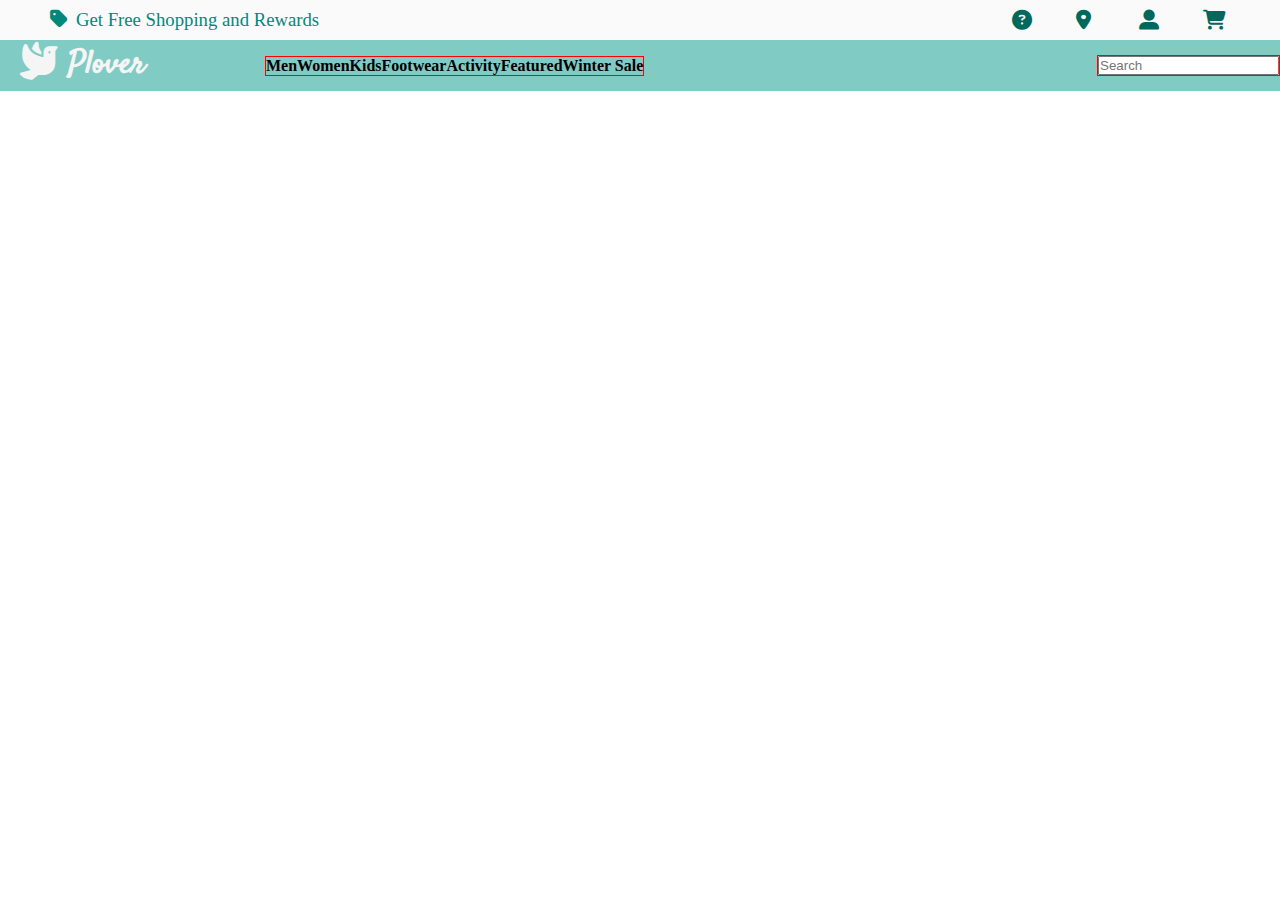
==== Plover_project/index.html @ 7c1df2ad "project 1 day submition" ====
<!DOCTYPE html>
<html lang="en">
<head>
    <meta charset="UTF-8">
    <meta http-equiv="X-UA-Compatible" content="IE=edge">
    <meta name="viewport" content="width=device-width, initial-scale=1.0">
    <title></title>
    <link rel="stylesheet" href="https://cdnjs.cloudflare.com/ajax/libs/font-awesome/6.2.1/css/all.min.css">
    <link rel="stylesheet" href="./style.css">
</head>
<body>
    <div class="nav">    
   <div>
    <i class="fa-solid fa-tag"></i>
    <h3>Get Free Shopping and Rewards</h3>
   </div>
    <div>
        <i class="fa-solid fa-circle-question"></i>
        <i class="fa-sharp fa-solid fa-location-dot"></i>
        <i class="fa-solid fa-user-large"></i>
        <i class="fa-solid fa-cart-shopping"></i>
    </div>
</div>
<div class="logo">
    <div>
        <i class="fa-solid fa-dove"></i>
        <h1>Plover</h1>
    </div>
    <div class="mid">
        <div>
            <h4>Men</h4>
            <h4>Women</h4>
            <h4>Kids</h4>
            <h4>Footwear</h4>
            <h4>Activity</h4>
            <h4>Featured</h4>
            <h4>Winter Sale</h4>
        </div>
        <div>
            <input type="text" placeholder="Search">
        </div>
    </div>
</div>
    

</body>
</html>
---- Plover_project/style.css ----
@import url('https://fonts.googleapis.com/css2?family=Anton&family=Poppins:wght@800&family=Rowdies:wght@300&family=Satisfy&display=swap');
*{
    margin: 0;
    padding: 0;
    box-sizing: border-box;
}
.nav{
    display: flex;
    justify-content: space-between;
    align-items: center;
    height: 30px;
    padding: 20px;
    background-color: #FAFAFA;
}
.nav i{
    margin-right: 8px;
    font-size: 20px;
    color: #00897B;
    cursor: pointer;
}
.nav>div{
    display: flex;
}
.nav h3{
    color: #00897B;
    font-weight: 100;
}
.nav>div:nth-child(1){
    padding: 30px;
   
}
.nav>div:nth-child(2)>i{
    color: #00695C;
    width: 15%;
    padding: 10px;
    margin-right: 25px;
}
.nav>div:nth-child(2)>i:hover{
    background-color: #78909C;
    color: white;
}
.logo{
    display: flex;
    align-items: center;
    background-color: #80CBC4;
    padding: 2px 0px 2px 0px;
}
.logo>div{
    display: flex;
  
}
.logo>div>i{
    font-size: 38px;
    margin-left:20px;
    margin-right: 10px;
    color: whitesmoke;
}
.logo>div>h1{
    font-family: 'Anton', sans-serif;
    font-family: 'Poppins', sans-serif;
    font-family: 'Rowdies', cursive;
    font-family: 'Satisfy', cursive;
    color: whitesmoke;
    margin-right: 120px;
}
.logo>h4{
    margin-right: 18px;
   color: whitesmoke;
   font-weight: 200;
   font-family: 'Gill Sans', 'Gill Sans MT', Calibri, 'Trebuchet MS', sans-serif;
   cursor: pointer;
}
.mid{
    display: flex;
    width: 100%;
    align-items: center;
    justify-content: space-between;
}
.mid>div{
    display: flex;
    border: 1px solid red;
}
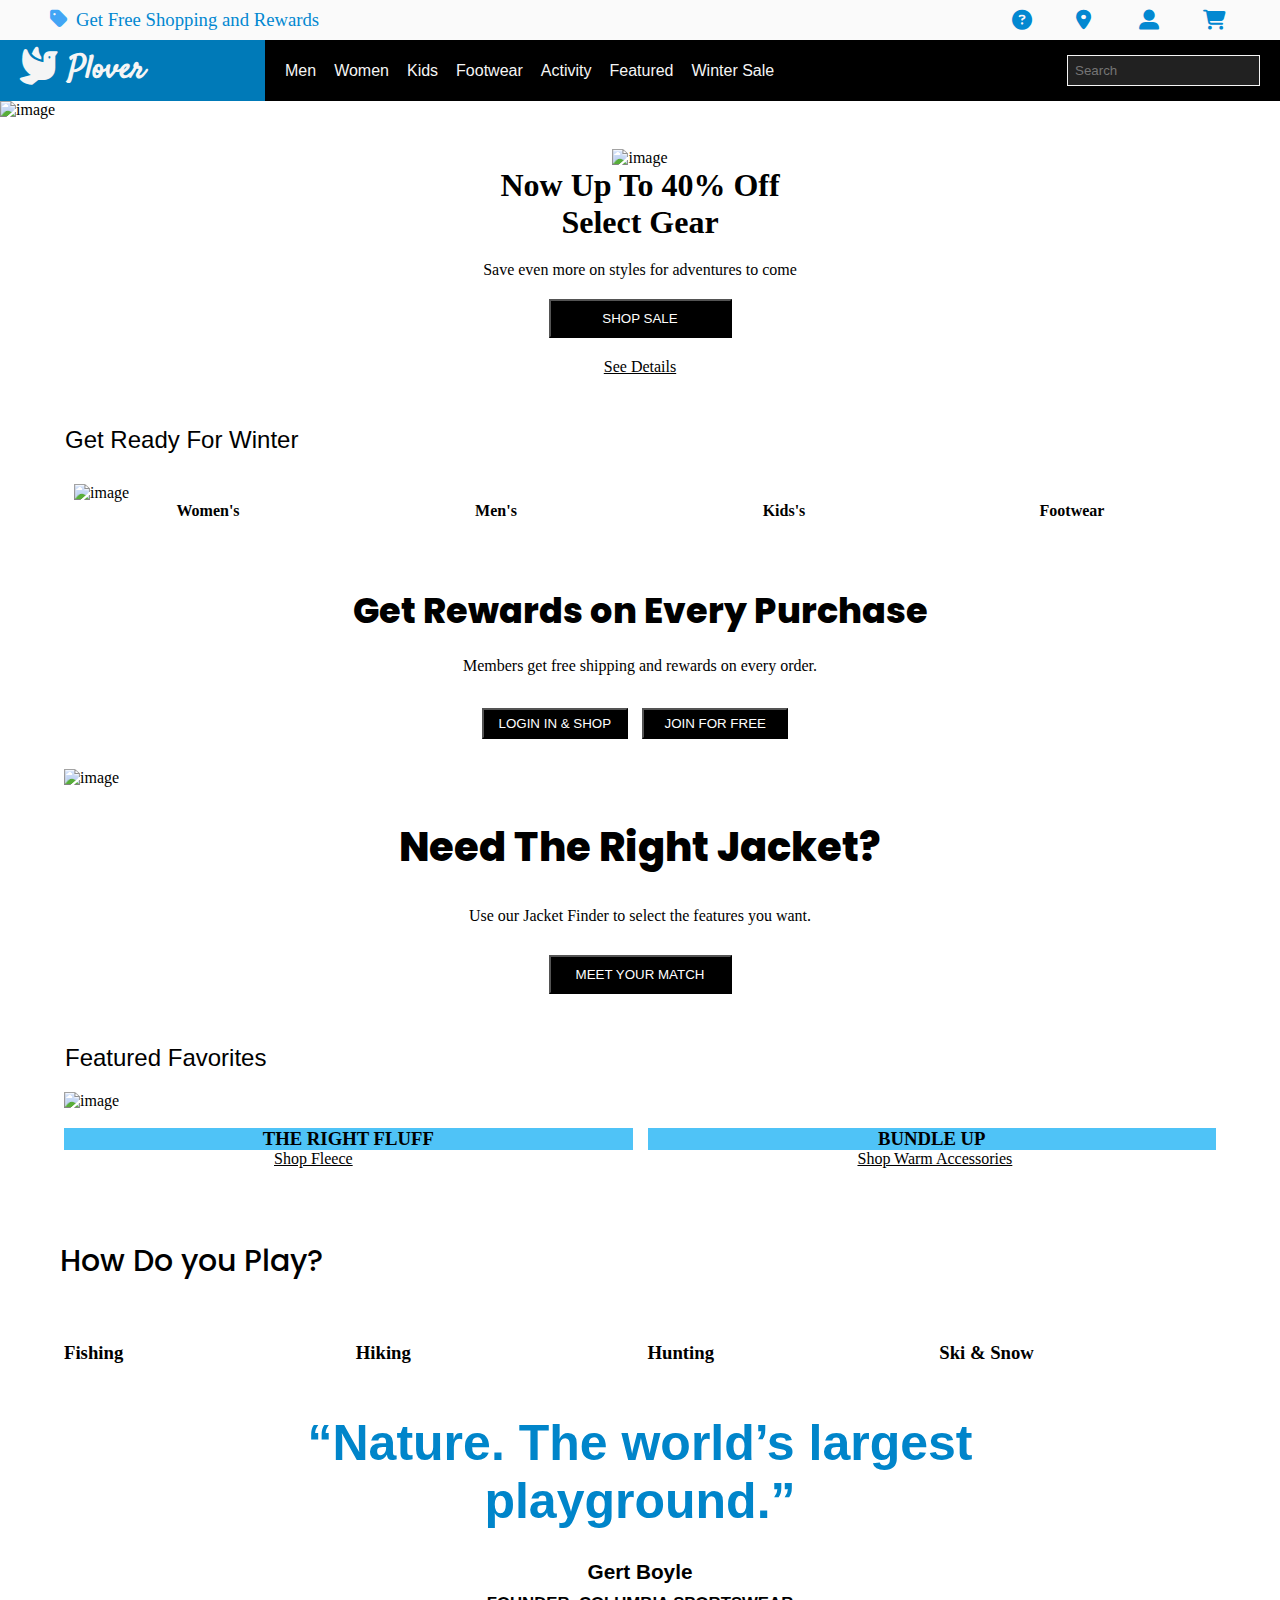
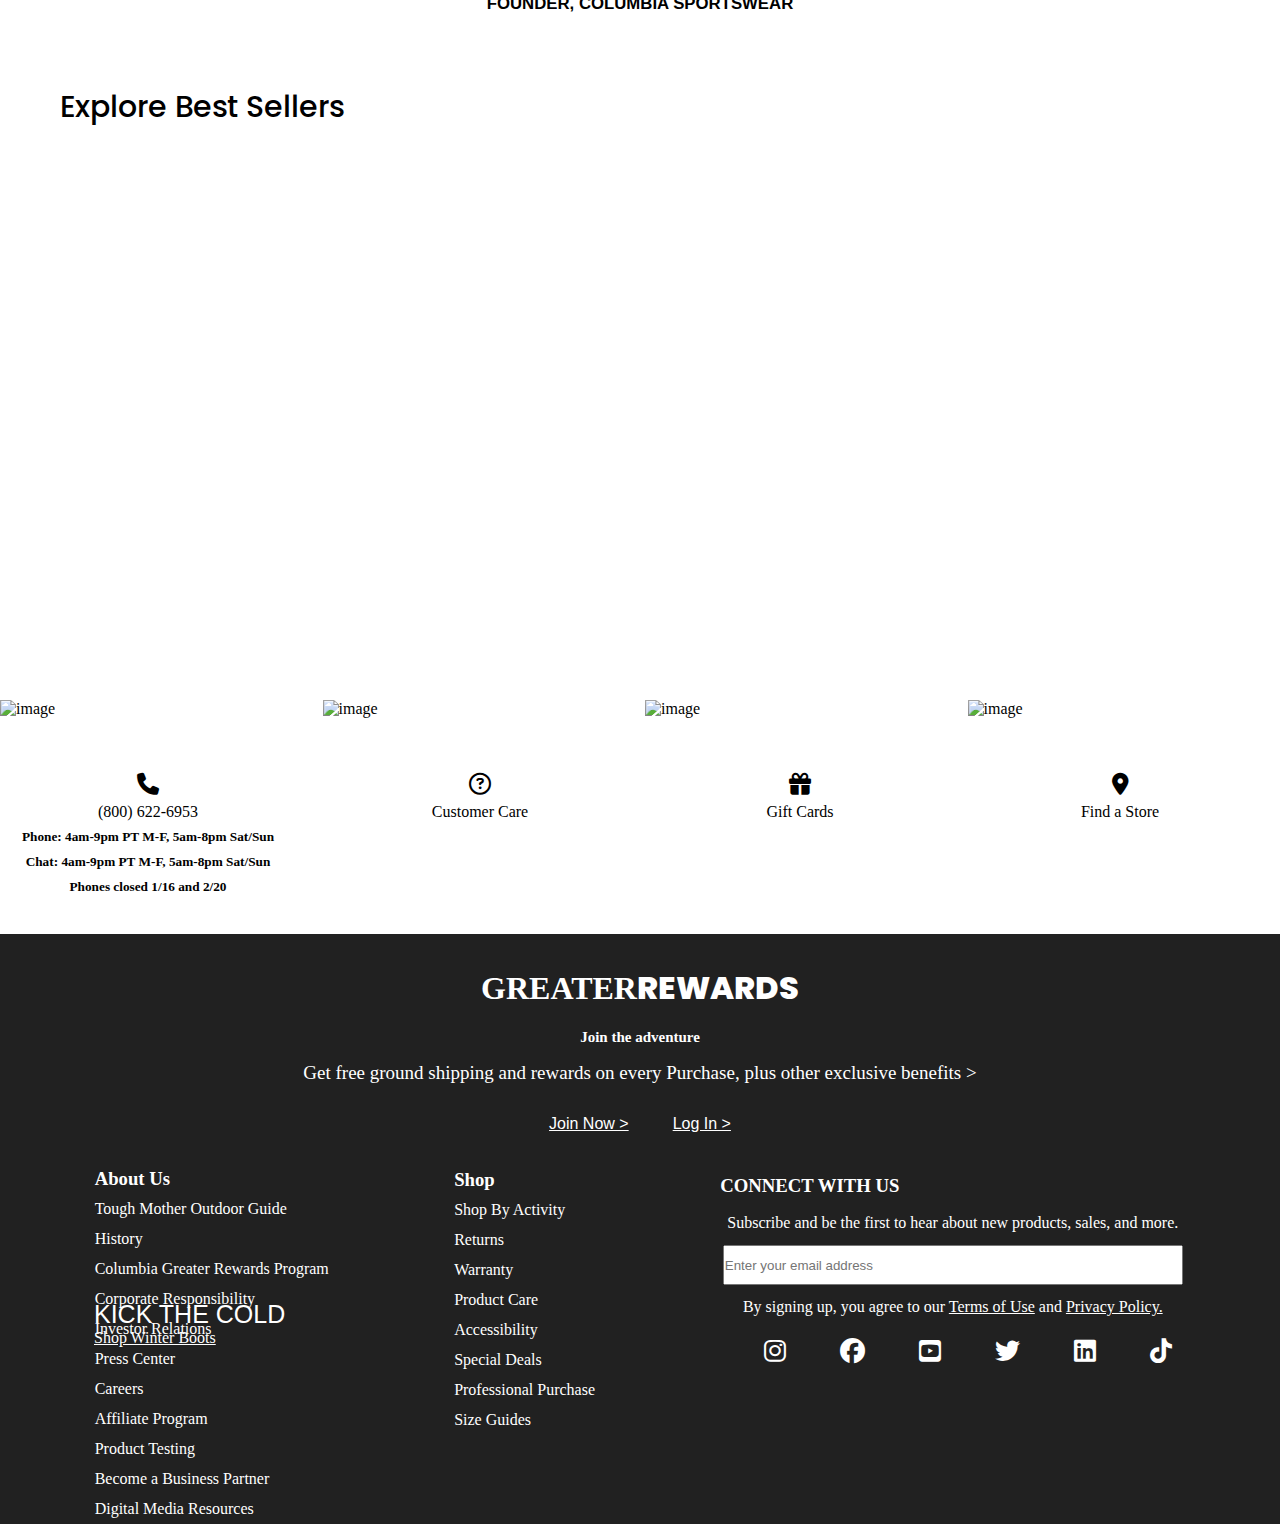
==== commit 58db3a87: "day3" ====
--- a/Plover_project/index.html
+++ b/Plover_project/index.html
@@ -9,6 +9,7 @@
     <link rel="stylesheet" href="./style.css">
 </head>
 <body>
+    <!-- nav part -->
     <div class="nav">    
    <div>
     <i class="fa-solid fa-tag"></i>
@@ -21,11 +22,13 @@
         <i class="fa-solid fa-cart-shopping"></i>
     </div>
 </div>
+<!-- logo part -->
 <div class="logo">
     <div>
         <i class="fa-solid fa-dove"></i>
         <h1>Plover</h1>
     </div>
+    <!-- mid part -->
     <div class="mid">
         <div>
             <h4>Men</h4>
@@ -41,7 +44,225 @@
         </div>
     </div>
 </div>
-    
+<!-- slideshow part-->
+<div class="containter">
+    <div id="img-section">
+        <img src="https://columbia.scene7.com/is/image/ColumbiaSportswear2/01-12_36719_COL_US_Q1_MountainRefresh_HP_HERO_v4_XL?$aem_pjpeg$" alt="image">
+        <!-- <img src="https://columbia.scene7.com/is/image/ColumbiaSportswear2/36786_C_U_SkiSnow_CaBan-v4_XL?$aem_pjpeg$" alt="image"> -->
+    </div>
+</div>
+
+<!-- sale offer part -->
+<div class="sale">
+    <img src="https://columbia.scene7.com/is/image/ColumbiaSportswear2/wintersale_v4?$aem_png$" alt="image">
+    <h1>Now Up To 40% Off <br> Select Gear</h1>
+    <p>Save even more on styles for adventures to come</p>
+    <button>SHOP SALE</button>
+    <p>See Details</p>
+</div>
+<!-- Card mid part -->
+<h2>Get Ready For Winter</h2>
+<div class="card">
+    <div>
+        <img src="https://columbia.scene7.com/is/image/ColumbiaSportswear2/11-03_37132_C_U_OOP_q4_NewtonRidge_HP_W_PDP?$aem_pjpeg$" alt="image">
+        <h4>Women's</h4>
+    </div>
+    <div>
+        <img src="https://columbia.scene7.com/is/image/ColumbiaSportswear2/11-03_37132_C_U_OOP_q4_NewtonRidge_HP_Promo_Mens_PDP?$aem_pjpeg$" alt="">
+        <h4>Men's</h4>
+    </div>
+    <div>
+    <img src="https://columbia.scene7.com/is/image/ColumbiaSportswear2/11-03_37132_C_U_OOP_q4_NewtonRidge_HP_Promo_Youth_PDP?$aem_pjpeg$" alt="">
+    <h4>Kids's</h4>
+</div>
+<div>
+    <img src="https://columbia.scene7.com/is/image/ColumbiaSportswear2/11-03_37132_C_U_OOP_q4_NewtonRidge_HP_FW_PDP?$aem_pjpeg$" alt="">
+    <h4>Footwear</h4>
+</div>
+   
+</div>
+
+<!-- Sale Offer 2 -->
+<div class="sale2">
+   <img src="https://columbia.scene7.com/is/image/ColumbiaSportswear2/20590_C_U_X1_SU20_CGR_HP_Banner_Black_Logo_resized_@2x?$aem_png$" alt="">
+
+   <h1>Get Rewards on Every Purchase</h1>
+   <p>Members get free shipping and rewards on every order.</p>
+   <button>LOGIN IN & SHOP</button>
+   <button>JOIN FOR FREE</button>
+</div>
+
+<!-- mid banner -->
+<div class="banner">
+    <img src="https://columbia.scene7.com/is/image/ColumbiaSportswear2/36693_C_U_Q1_Mountain_HP_CampaignSub-v2_XL?$aem_pjpeg$" alt="image">
+</div>
+
+
+
+</div>
+
+<!-- mid head -->
+<div class="head">
+<h1>Need The Right Jacket?</h1>
+<p>Use our Jacket Finder to select the features you want.</p>
+<button>MEET YOUR MATCH</button>
+</div>
+
+<!-- mid image part -->
+<h2>Featured Favorites</h2>
+<div class="card2">
+<img src="https://columbia.scene7.com/is/image/ColumbiaSportswear2/01-12_36719_COL_US_Q1_MountainRefresh_HP_SH-01_LG?$aem_pjpeg$" alt="image">
+<div id="droptext">
+    <h3>KICK THE COLD</h3>
+    <a href="#">Shop Winter Boots</a>
+</div>
+
+</div>
+<div class="twoimg">
+    <div>
+        <img src="https://columbia.scene7.com/is/image/ColumbiaSportswear2/01-12_36719_COL_US_Q1_MountainRefresh_HP_SH-03_v4_LG?$aem_pjpeg$" alt="">
+        <h3>THE RIGHT FLUFF</h3>
+        <a href="#">Shop Fleece</a>
+    </div>
+
+    <div>
+        <img src="https://columbia.scene7.com/is/image/ColumbiaSportswear2/01-12_36719_COL_US_Q1_MountainRefresh_HP_SH-02_LG?$aem_pjpeg$" alt="">
+        <h3>BUNDLE UP</h3>
+        <a href="#">Shop Warm Accessories</a>
+    </div>
+</div>
+
+<h3 id="main-head">How Do you Play?</h3>
+<div class="main">
+    <div>
+        <img src="https://columbia.scene7.com/is/image/ColumbiaSportswear2/12-26_COL_US_WIN21_WINTERSALE_CONTINGENCY_SUPERCAT_viznav02_04_v2?$aem_pjpeg$" alt="">
+        <h3>Fishing</h3>
+    </div>
+    <div>
+        <img src="https://columbia.scene7.com/is/image/ColumbiaSportswear2/03-01_27811_VizNav_Hiking_v0?$aem_pjpeg$" alt="">
+        <h3>Hiking</h3>
+    </div>
+    <div>
+        <img src="https://columbia.scene7.com/is/image/ColumbiaSportswear2/09-01_29285_c_u_lukecombs_brand_hp_subhero_visnavactivity?$aem_pjpeg$" alt="">
+        <h3>Hunting</h3>
+    </div>
+    <div>
+        <img src="https://columbia.scene7.com/is/image/ColumbiaSportswear2/12-26_COL_US_WIN21_WINTERSALE_CONTINGENCY_SUPERCAT_viznav02_02?$aem_pjpeg$" alt="">
+        <h3>Ski & Snow</h3>
+    </div>
+</div>
+
+ <div id="nature">
+    <h1>“Nature. The world’s largest <br> playground.”</h1>
+    <h5>Gert Boyle</h5>
+    <h6>FOUNDER, COLUMBIA SPORTSWEAR</h6>
+ </div>
+ <!-- bottom -->
+  <h3 id="bot-head">Explore Best Sellers</h3>
+  <div class="product">
+    <!-- Append here product card-->
+  </div>
+
+  <!--  bottom card img-->
+  <div id="moon">
+      <div>
+        <h1>See You Out there.</h1>
+      </div>
+  </div>
+  <div id="moon-card">
+   <div>
+    <img src="https://columbia.scene7.com/is/image/ColumbiaSportswear2/LUNAR_TEST_CLOSER_VX?$aem_pjpeg$" alt="image">
+   </div>
+   <div>
+    <img src="https://columbia.scene7.com/is/image/ColumbiaSportswear2/01-27_27664_2021_Site_Closer_TMOG_v0?$aem_pjpeg$" alt="image">
+   </div>
+   <div>
+    <img src="https://columbia.scene7.com/is/image/ColumbiaSportswear2/01-27_27664_2021_Site_Closer_Slide_Tech_v2?$aem_pjpeg$" alt="image">
+   </div>
+   <div>
+    <img src="https://columbia.scene7.com/is/image/ColumbiaSportswear2/01-27_27664_Ambassador_Closer_Poster_v0?$aem_pjpeg$" alt="image">
+   </div>
+</div>
+
+<!-- footer -->
+<div id="footer">
+    <div>
+    <i class="fa-solid fa-phone"></i>
+  <p>(800) 622-6953</p>
+  <h5>Phone: 4am-9pm PT M-F, 5am-8pm Sat/Sun
+    Chat: 4am-9pm PT M-F, 5am-8pm Sat/Sun
+    Phones closed 1/16 and 2/20</h5>
+</div>
+<div>
+    <i class="fa-regular fa-circle-question"></i>
+    <p>Customer Care</p>
+</div>
+<div>
+    <i class="fa-solid fa-gift"></i>
+    <p>Gift Cards</p>
+</div>
+<div>
+    <i class="fa-sharp fa-solid fa-location-dot"></i>
+    <p>Find a Store</p>
+</div>
+</div>
+
+<div id="last-footer">
+    <div>
+        <h1>GREATER<span>REWARDS</span></h1>
+        <h5>Join the adventure</h5>
+        <h3>Get free ground shipping and rewards on every Purchase, plus other exclusive benefits  ></h3>
+        <a href="#">Join Now ></a>
+        <a href="#">Log In ></a>
+    </div>
+
+
+<!-- about footer part -->
+<div id="main-about">
+    <div>
+      <h3>About Us</h3>
+      <a href="#">Tough Mother Outdoor Guide</a>
+      <a href="#">History</a>
+      <a href="#">Columbia Greater Rewards Program</a>
+      <a href="#">Corporate Responsibility</a>
+      <a href="#">Investor Relations</a>
+      <a href="#">Press Center</a>
+      <a href="#">Careers</a>
+      <a href="#">Affiliate Program</a>
+      <a href="#">Product Testing</a>
+      <a href="#">Become a Business Partner</a>
+      <a href="#">Digital Media Resources</a>
+    </div>
+
+    <!-- shop -->
+    <div>
+        <h3>Shop</h3>
+        <a href="#">Shop By Activity</a>
+        <a href="#">Returns</a>
+        <a href="#">Warranty</a>
+        <a href="#">Product Care</a>
+        <a href="#">Accessibility</a>
+        <a href="#">Special Deals</a>
+        <a href="#">Professional Purchase</a>
+        <a href="#">Size Guides</a>
+    </div>
+
+    <div>
+        <h3>CONNECT WITH US</h3>
+        <p>Subscribe and be the first to hear about new products, sales, and more.</p>
+        <input  type="text" placeholder="Enter your email address">
+        <p>By signing up, you agree to our <a href="#">Terms of Use</a> and <a href="#">Privacy Policy.</a></p>
+        <i class="fa-brands fa-instagram"></i>
+        <i class="fa-brands fa-facebook"></i>
+        <i class="fa-brands fa-square-youtube"></i>
+        <i class="fa-brands fa-twitter"></i>
+        <i class="fa-brands fa-linkedin"></i>
+        <i class="fa-brands fa-tiktok"></i>
+        
+    </div>
+</div>
+</div>
 
 </body>
-</html>+</html>
+<script src="./index.js"></script>--- a/Plover_project/style.css
+++ b/Plover_project/style.css
@@ -1,8 +1,11 @@
 @import url('https://fonts.googleapis.com/css2?family=Anton&family=Poppins:wght@800&family=Rowdies:wght@300&family=Satisfy&display=swap');
+
+@import url('https://fonts.googleapis.com/css2?family=Anton&family=Poppins:wght@700;800&family=Rowdies:wght@300&family=Satisfy&display=swap');
 *{
     margin: 0;
     padding: 0;
     box-sizing: border-box;
+   
 }
 .nav{
     display: flex;
@@ -15,14 +18,14 @@
 .nav i{
     margin-right: 8px;
     font-size: 20px;
-    color: #00897B;
+    color: #42A5F5;
     cursor: pointer;
 }
 .nav>div{
     display: flex;
 }
 .nav h3{
-    color: #00897B;
+    color: #0288D1;
     font-weight: 100;
 }
 .nav>div:nth-child(1){
@@ -30,7 +33,7 @@
    
 }
 .nav>div:nth-child(2)>i{
-    color: #00695C;
+    color: #0288D1;
     width: 15%;
     padding: 10px;
     margin-right: 25px;
@@ -42,12 +45,14 @@
 .logo{
     display: flex;
     align-items: center;
-    background-color: #80CBC4;
-    padding: 2px 0px 2px 0px;
-}
-.logo>div{
-    display: flex;
-  
+    background-color: #000;
+    color: whitesmoke;
+   
+}
+.logo>div:nth-child(1){
+    display: flex;
+  background-color: #007ab8;
+  padding: 7px 0px 7px 0px;
 }
 .logo>div>i{
     font-size: 38px;
@@ -78,5 +83,423 @@
 }
 .mid>div{
     display: flex;
-    border: 1px solid red;
-}+   margin: 0px 20px 0px 20px;
+   padding: 10px 0px 10px 0px;
+}
+.mid>div>h4{
+    margin-right: 18px;
+    font-weight: 100;
+   font-family: 'Gill Sans', 'Gill Sans MT', Calibri, 'Trebuchet MS', sans-serif;
+   cursor: pointer;
+}
+.mid input{
+   border: 1px solid whitesmoke;
+    padding: 7px;
+    background-color: #212121;
+}
+.container{
+    overflow: hidden;
+}
+#img-section{
+    width: 100%;
+    display: flex;
+    animation: slide 16s infinite;
+    
+}
+#img-section>img{
+    width: 100%;
+    object-fit: cover;
+}
+/* }
+#img-section>img:hover{
+   transform: scale(1.1);
+    transition: transform 0.5s; */
+    /* parent overflow hidden */
+
+/* @keyframes slide{
+    0%{
+      transform: translateX(0);
+    }
+    25%{
+      transform: translateX(0);
+    }
+    30%{
+      transform: translateX(-100%);
+    }
+    50%{
+      transform: translateX(-100%);
+    }
+    55%{
+      transform: translateX(-200%);
+    }
+    75%{
+      transform: translateX(-200%);
+    }
+    80%{
+      transform: translateX(-300%);
+    }
+    100%{
+      transform: translateX(-300%);
+    }
+} */
+.sale{
+    text-align: center;
+    margin: auto;
+    width: 100%;
+    padding: 30px;
+}
+.sale>p{
+    margin-top: 20px;
+}
+.sale>button{
+    width: 15%;
+    padding: 10px;
+    background-color: #000;
+    color: white;
+    margin: 20px 0px 0px 0px;
+}
+.sale>button+p{
+    text-decoration: underline;
+}
+.card{
+    width: 90%;
+    margin: auto;
+    display: flex;
+
+}
+.card>div{
+    width: 60%;
+    margin: 10px;
+}
+.card>div>img{
+    width: 100%;
+}
+.card>div>h4{
+    text-align: center;
+}
+h2{
+   width: 88%;
+   margin: auto;
+}
+.sale2{
+    text-align: center;
+    margin: auto;
+    width: 100%;
+    padding: 30px;
+}
+.sale2>img{
+   margin-bottom: 20px;
+}
+.sale2>h1{
+    font-weight: 800;
+    font-size: 35px;
+font-family: 'Poppins', sans-serif;
+}
+.sale2>h1+p{
+    margin-top: 20px;
+    margin-bottom: 13px;
+}
+.sale2>button{
+    width: 12%;
+    padding: 6px;
+    background-color: #000;
+    color: white;
+    margin: 20px 10px 0px 0px;
+   font-family: 'Franklin Gothic Medium', 'Arial Narrow', Arial, sans-serif;
+   font-weight: 100;
+}
+
+.banner{
+    width: 90%;
+    margin: auto;
+}
+.banner>img{
+    width: 100%;
+}
+.head{
+    text-align: center;
+    margin: auto;
+    width: 100%;
+    padding: 30px;
+}
+.head>h1{
+    font-weight: 800;
+    font-size: 40px;
+font-family: 'Poppins', sans-serif;
+}
+.head>p{
+    margin-top: 30px;
+    margin-bottom: 10px;
+}
+.head>button{
+    width: 15%;
+    padding: 10px;
+    background-color: #000;
+    color: white;
+    margin: 20px 0px 0px 0px;
+    font-family: 'Franklin Gothic Medium', 'Arial Narrow', Arial, sans-serif;
+   font-weight: 100;
+}
+/* middle big image part */
+.card2{
+    width: 90%;
+    margin: auto;
+}
+.card2>img{
+    width: 100%;
+}
+#droptext{
+    position: absolute;
+    top: 2900px;
+    
+}
+h2{
+    font-family: 'Franklin Gothic Medium', 'Arial Narrow', Arial, sans-serif;
+    font-weight: 400;
+    margin-left: 45px;
+    padding: 20px;
+    font-size: 800;
+}
+#droptext>h3{
+    font-family: 'Franklin Gothic Medium', 'Arial Narrow', Arial, sans-serif;
+   font-weight: 100;
+   font-size: 25px;
+   margin-left: 30px;
+   color: white;
+}
+#droptext>h3+a{
+    color: white;
+    margin-left:30px ;
+}
+
+/* two mid image part */
+.twoimg{
+    width: 90%;
+    margin: auto;
+    display: grid;
+    grid-template-columns: repeat(2,1fr);
+    gap: 15px;
+}
+.twoimg>div>img{
+    width: 100%;
+    margin-top: 10px;
+}
+.twoimg>div>h3{
+  text-align: center;
+  background-color: #4FC3F7;
+}
+.twoimg>div>a{
+   margin-left: 210px;
+   color: #000;
+  }
+.main{
+    width: 90%;
+    margin: auto;
+    display: grid;
+    grid-template-columns: repeat(4,1fr);
+    gap: 15px;
+    margin-top: 40px;
+}
+#main-head{
+    margin-left: 60px;
+   margin-top: 70px;
+   font-weight: 500;
+   font-size: 30px;
+font-family: 'Poppins', sans-serif;
+}
+.main>div>img{
+  width: 100%;
+}
+#nature{
+       margin: 50px;
+        font-weight: 1400;
+        font-size: 25px;
+        color: #0085ca;
+        font-family: gert bold,sans-serif;
+        text-align: center;
+}
+#nature>h5{
+    color: #000;
+    margin-top: 30px;
+}
+#nature>h6{
+    color: #000;
+    margin-top: 10px;
+}
+#bot-head{
+    margin-left: 60px;
+   margin-top: 70px;
+   margin-bottom: 40px;
+   font-weight: 500;
+   font-size: 30px;
+font-family: 'Poppins', sans-serif;
+}
+.product{
+    width: 90%;
+    display: grid;
+    grid-template-columns: repeat(3,1fr);
+    gap: 20px;
+    margin: auto;
+    
+}
+.mycard{
+    width: 100%;
+    box-shadow: rgba(0, 0, 0, 0.24) 0px 3px 8px;
+    text-align: center;
+   
+}
+.mycard>h3{
+    text-align: start;
+    padding:5px 0px 0px 5px ;
+    font-size: 15px;
+  
+}
+.mycard>h2{
+    text-align: start;
+    font-size: 14px;
+   margin: 0px;
+   padding: 0px;
+}
+.mycard>img{
+    width: 30%;
+    height: 150px;
+    margin-top: 15px;
+}
+.mycard>button{
+   padding: 5px;
+   margin: 5px;
+   background-color: black;
+   color: white;
+   border: none;
+   font-family: 'Poppins', sans-serif;
+   font-size: 11px;
+}
+/* .mycard>button:hover{
+    
+} */
+
+/* moon */
+#moon{
+    width: 100%;
+    height: 500px;
+    margin-top: 30px;
+    background-image: url("https://p4.wallpaperbetter.com/wallpaper/871/148/864/moon-space-nature-wallpaper-preview.jpg");
+    background-size: cover;
+    background-repeat: no-repeat;
+    object-fit: cover;
+}
+#moon>div>h1{
+    color: white;
+    text-align: center;
+    font-weight: 500;
+   font-size: 50px;
+font-family: 'Poppins', sans-serif;
+    
+}
+#moon-card{
+    width: 100%;
+    margin: auto;
+    display: grid;
+    grid-template-columns: repeat(4,1fr);
+    gap: 10px;
+}
+#moon-card>div>img{
+    width: 100%;
+}
+#footer{
+    /* background-color: #CFD8DC; */
+    margin-top: 15px;
+    line-height: 25px;
+    display: grid;
+    text-align: center;
+    grid-template-columns: repeat(4,1fr);
+}
+#footer>div:nth-child(1){
+    margin-left: 20px;
+     width: 80%;
+}
+
+#footer>div>i{
+    margin-top: 40px;
+    font-size: 22px;
+}
+#last-footer{
+    margin-top: 35px;
+    background-color: #212121;
+    color: white;
+    text-align: center;
+}
+#last-footer>div{
+   margin: auto;
+}
+#last-footer>div>h1{
+    font: weight 200px; 
+    padding-top: 30px;
+}
+#last-footer>div>h1>span{
+    font-weight: 800;
+    font-family: 'Poppins', sans-serif;
+}
+#last-footer>div>h5{
+    line-height: 50px;
+    font-size: 15px;
+}
+#last-footer>div>h3{
+  font-size: 19px;
+  font-weight: 100;
+}
+#last-footer>div>a{
+    color: white;
+   padding: 20px;
+   line-height: 80px;
+   font-family: 'Gill Sans', 'Gill Sans MT', Calibri, 'Trebuchet MS', sans-serif;
+
+}
+#main-about>div>a{
+    display: block;
+}
+#main-about{
+    width: 95%;
+    display: flex;
+    justify-content: center;
+    align-items: center;
+    padding-top: 0;
+    margin-top: 0;
+}
+#main-about>div{
+ margin: auto;
+ line-height: 30px;
+ 
+}
+#main-about>div>a{
+    text-align: start;
+    color: white;
+    text-decoration: none;
+    
+}
+#main-about>div>h3{
+    text-align: start;
+    color: white;
+}
+#main-about>div:nth-child(2){
+    margin-bottom: 89px;
+  
+}
+#main-about>div:nth-child(3){
+    margin-bottom: 150px;
+}
+#main-about>div:nth-child(3)>input{
+   width: 460px;
+   height: 40px;
+}
+#main-about>div:nth-child(3)>i{
+   margin-left: 30px;
+   font-size: 25px;
+   padding: 10px;
+ }
+ #main-about>div:nth-child(3)>p>a{
+    color: white;
+  }
+  #main-about>div:nth-child(3)>p{
+    margin: 7px;
+  }
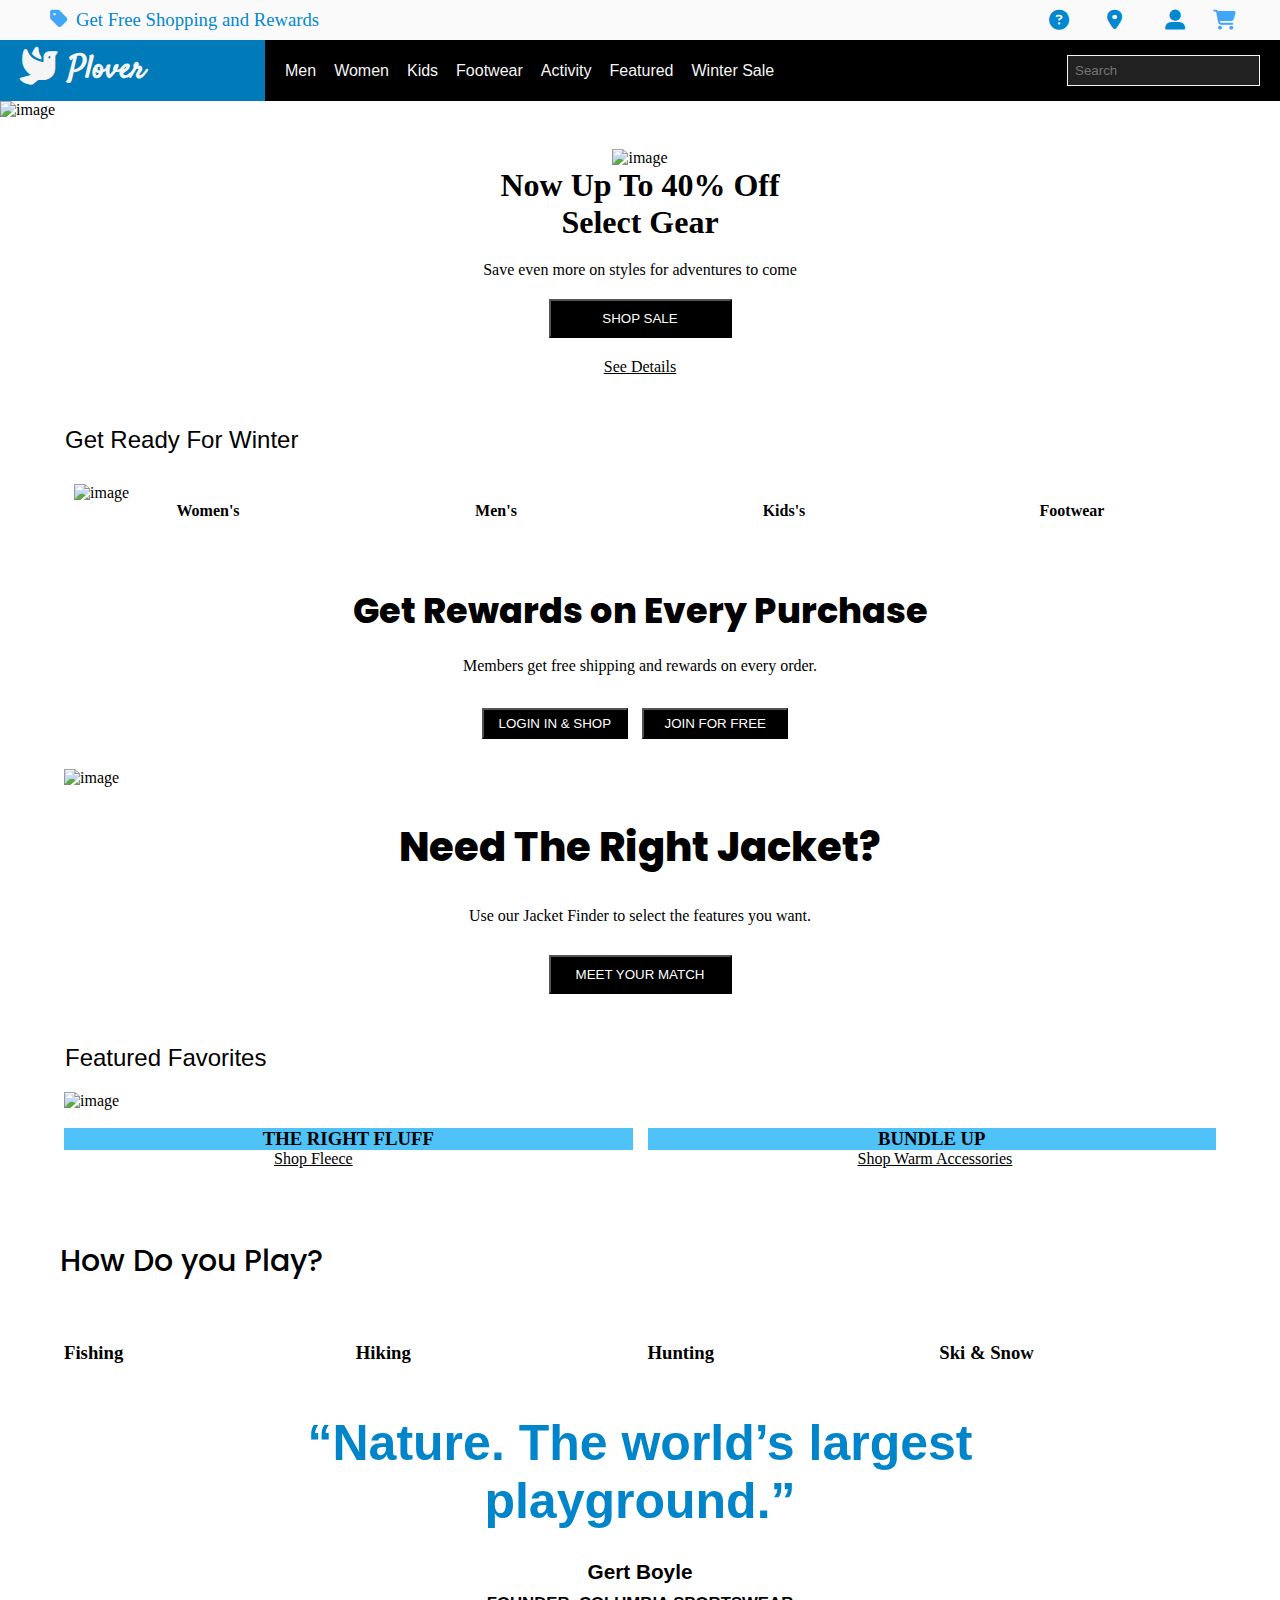
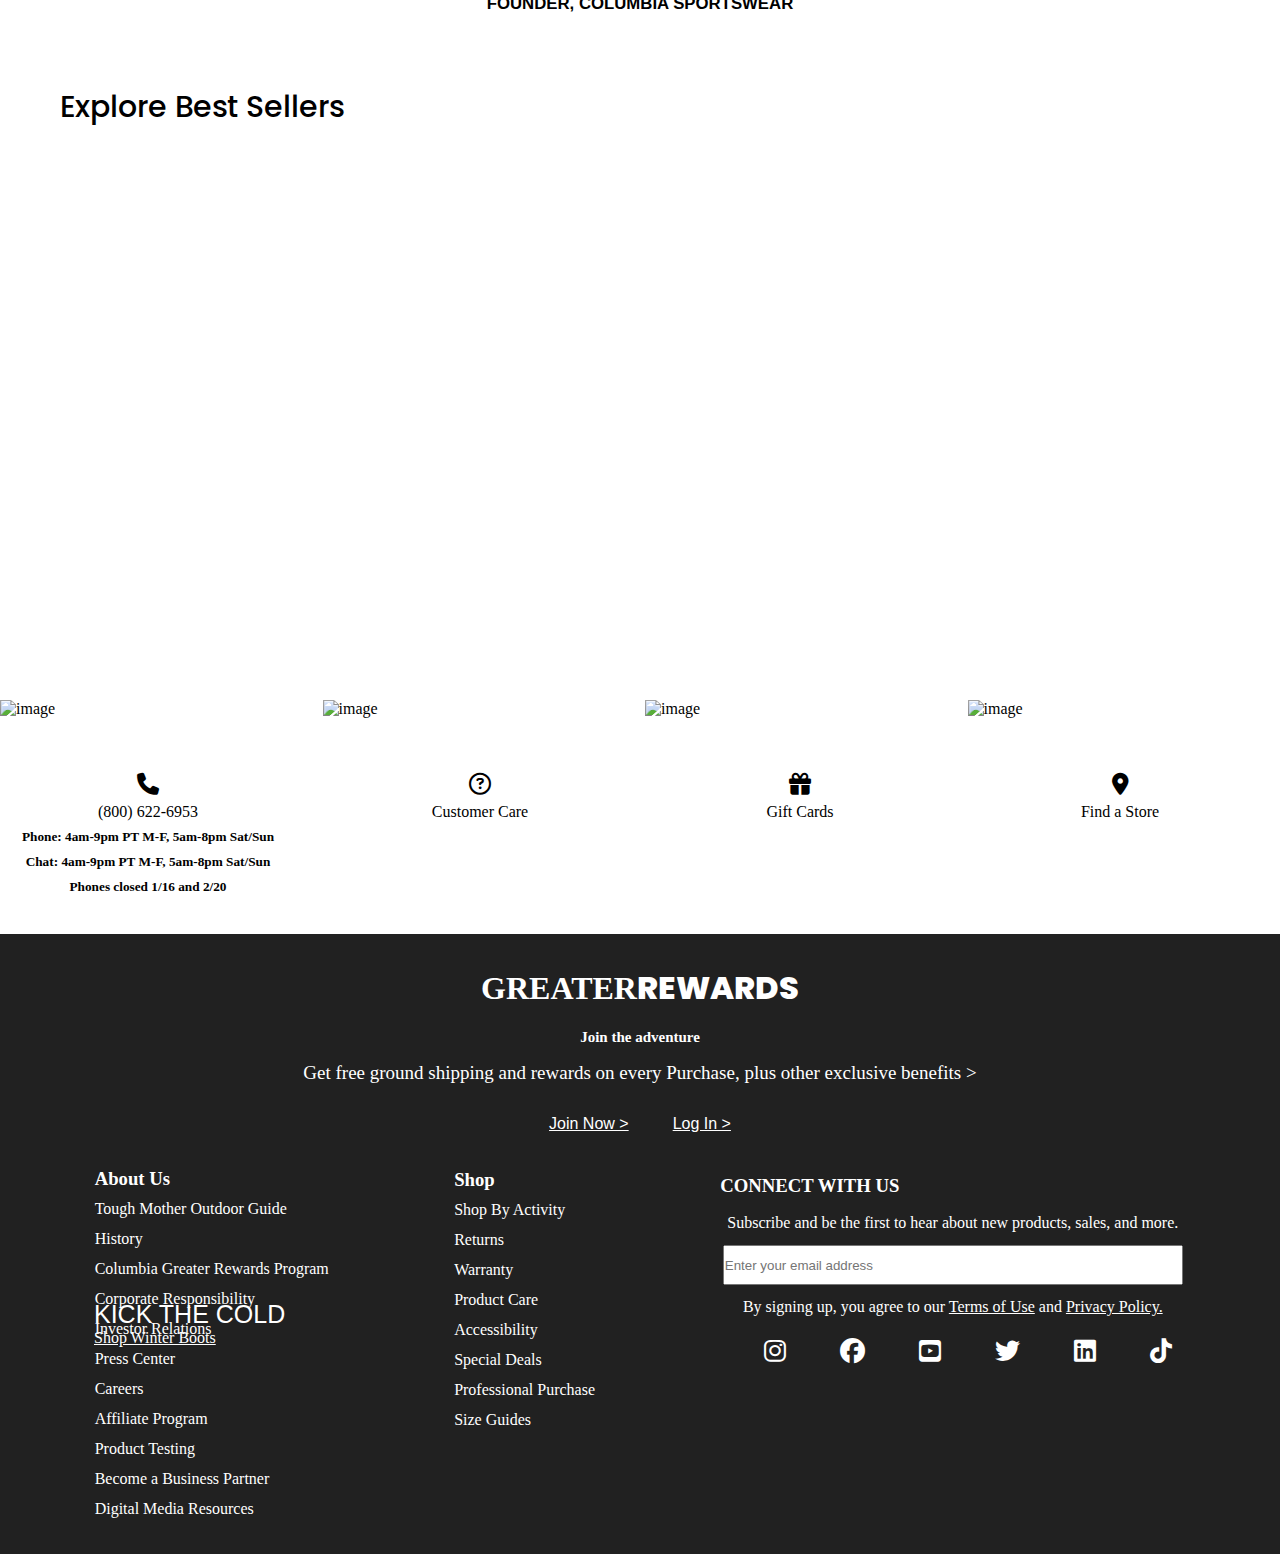
==== commit 8482ef33: "day4" ====
--- a/Plover_project/index.html
+++ b/Plover_project/index.html
@@ -19,7 +19,8 @@
         <i class="fa-solid fa-circle-question"></i>
         <i class="fa-sharp fa-solid fa-location-dot"></i>
         <i class="fa-solid fa-user-large"></i>
-        <i class="fa-solid fa-cart-shopping"></i>
+        <a href="./cart.html"> <i class="fa-solid fa-cart-shopping"></i></a>
+       
     </div>
 </div>
 <!-- logo part -->
--- a/Plover_project/style.css
+++ b/Plover_project/style.css
@@ -7,6 +7,9 @@
     box-sizing: border-box;
    
 }
+body{
+    scroll-behavior: smooth;
+}
 .nav{
     display: flex;
     justify-content: space-between;
@@ -20,6 +23,15 @@
     font-size: 20px;
     color: #42A5F5;
     cursor: pointer;
+}
+.nav a{
+    display: flex;
+    justify-content: center;
+    align-items: center;
+    text-decoration: none;
+}
+.nav a>i{
+    color:#42A5F5;
 }
 .nav>div{
     display: flex;
@@ -469,7 +481,7 @@
 #main-about>div{
  margin: auto;
  line-height: 30px;
- 
+ padding-bottom: 30px;
 }
 #main-about>div>a{
     text-align: start;
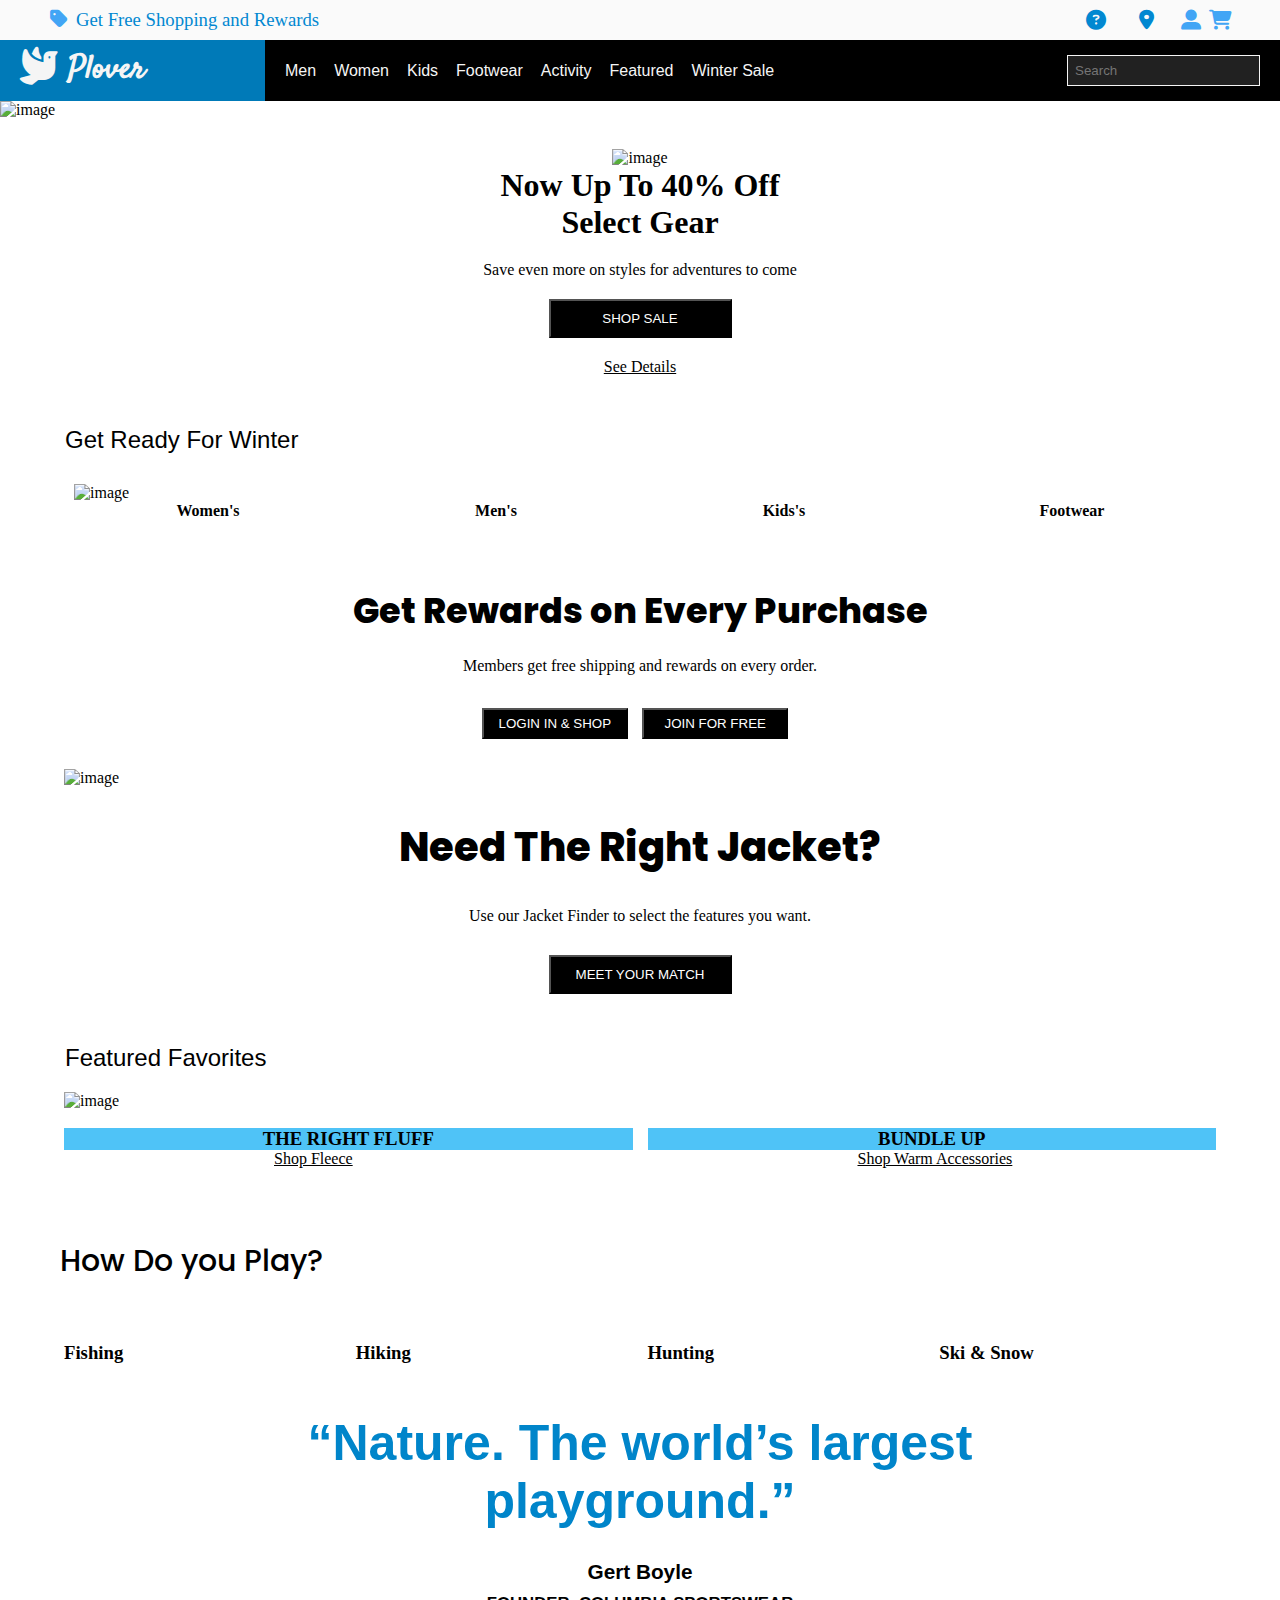
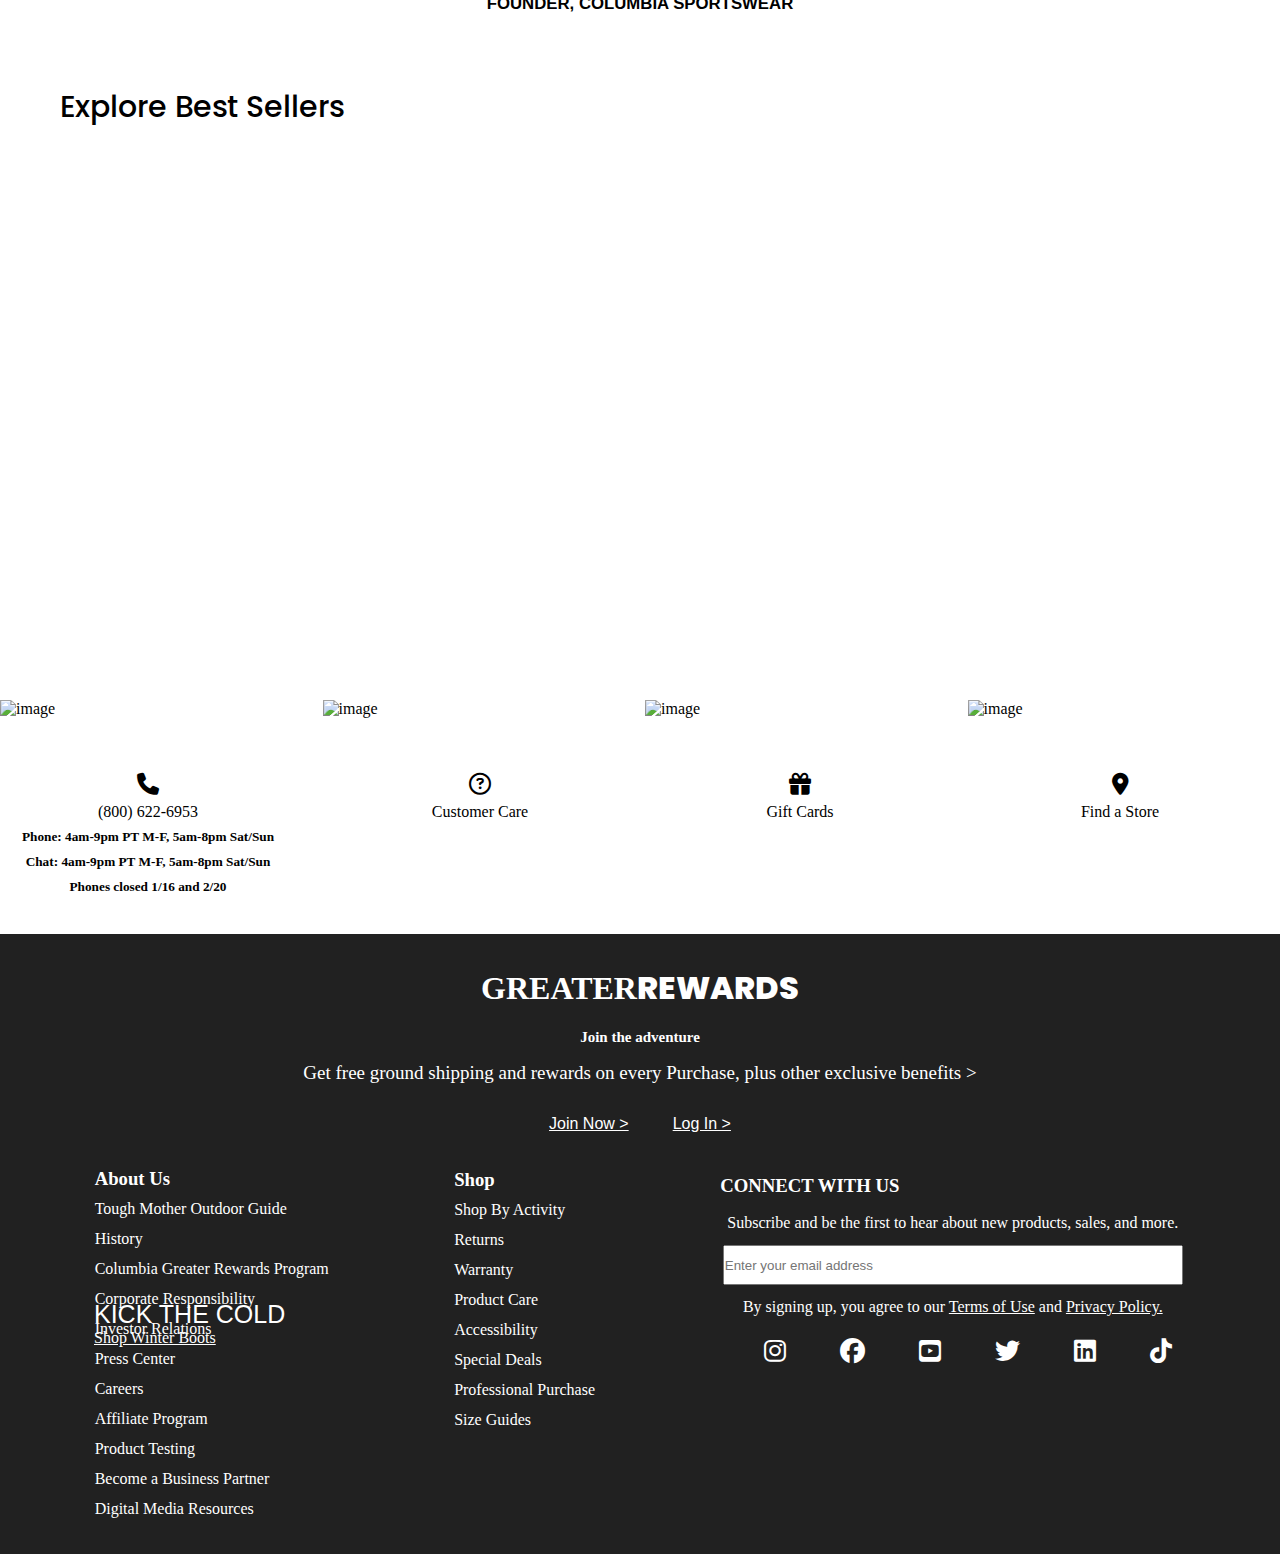
==== commit 9076633e: "day5" ====
--- a/Plover_project/index.html
+++ b/Plover_project/index.html
@@ -18,7 +18,7 @@
     <div>
         <i class="fa-solid fa-circle-question"></i>
         <i class="fa-sharp fa-solid fa-location-dot"></i>
-        <i class="fa-solid fa-user-large"></i>
+        <a href="./signUp.html"><i class="fa-solid fa-user-large"></i></a>
         <a href="./cart.html"> <i class="fa-solid fa-cart-shopping"></i></a>
        
     </div>
@@ -40,8 +40,8 @@
             <h4>Featured</h4>
             <h4>Winter Sale</h4>
         </div>
-        <div>
-            <input type="text" placeholder="Search">
+        <div id="search">
+            <input id="search-fun" type="text" placeholder="Search" style="color: white;">
         </div>
     </div>
 </div>
